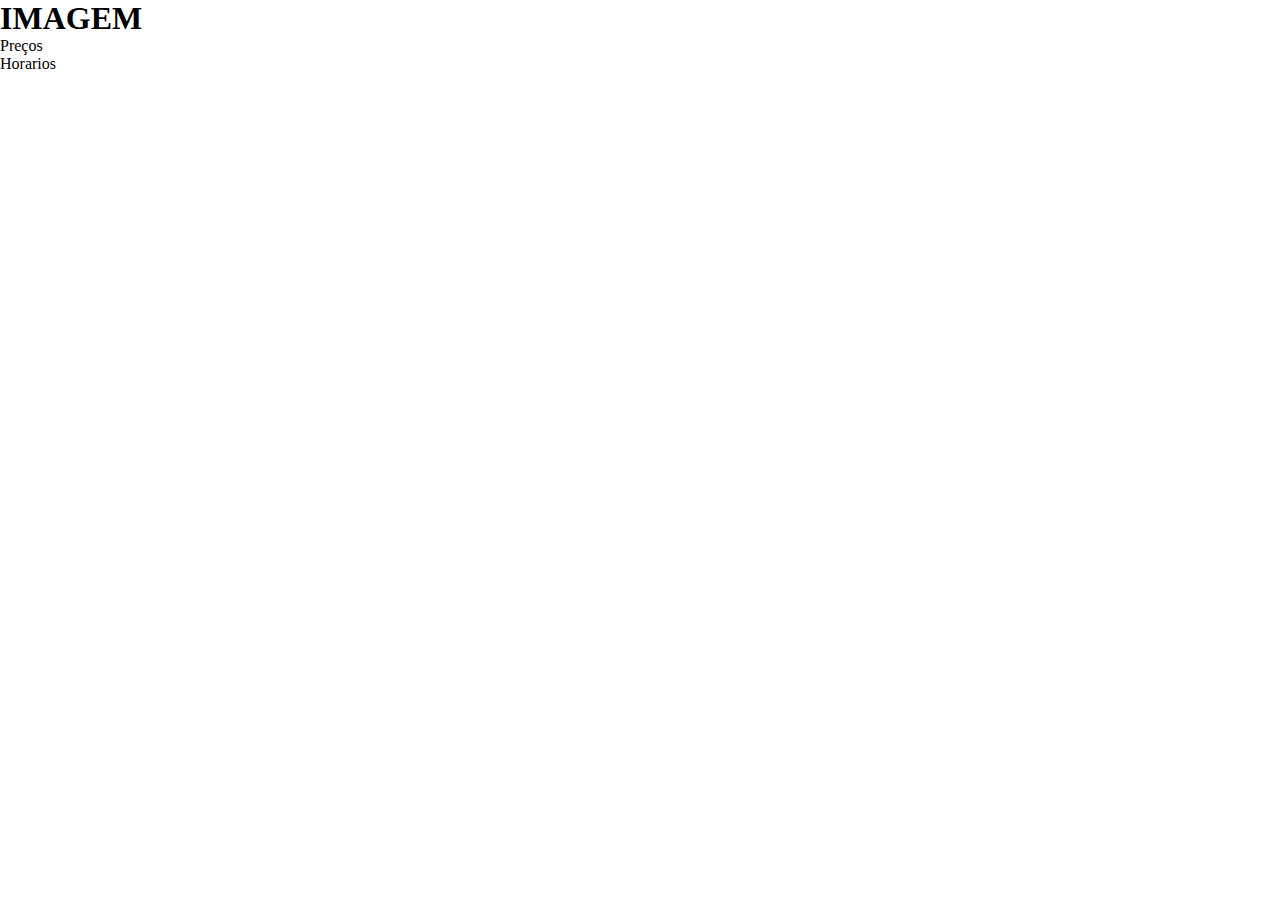
==== Funeraria-do-yorick-main/index.html @ 10b44ee5 "Add files via upload" ====
<!DOCTYPE html>
<html lang="en">
<head>
    <meta charset="UTF-8">
    <meta http-equiv="X-UA-Compatible" content="IE=edge">
    <meta name="viewport" content="width=, initial-scale=1.0">
    <title>Document</title>
    <link rel="stylesheet" type="text/css" href="./estilo.css">
</head>
<body>
    <header class="Funeraria Do Yorick">
<h1>IMAGEM</h1>
    <ul>
    <li>Preços</li>
    <li>Horarios</li>
   </ul>
    </header >

</body>
</html>
---- Funeraria-do-yorick-main/estilo.css ----
*{
	margin: 0;
	padding: 0;
}


.Funeraria Do Yorick(
	display: flex;
	background-color:6D287E ;    


)
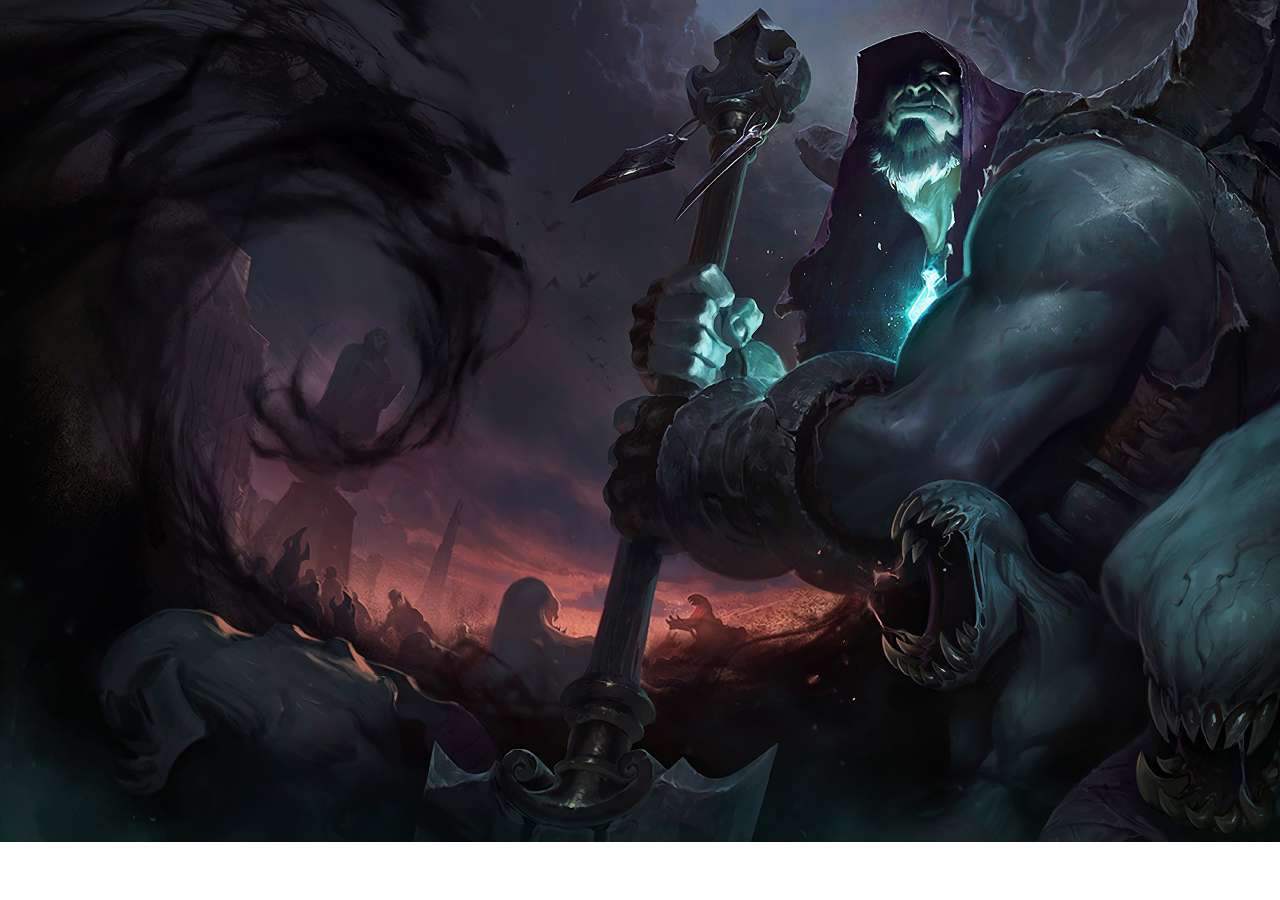
==== commit 091f18d4: "aa" ====
--- a/Funeraria-do-yorick-main/index.html
+++ b/Funeraria-do-yorick-main/index.html
@@ -8,11 +8,11 @@
     <link rel="stylesheet" type="text/css" href="./estilo.css">
 </head>
 <body>
-    <header class="Funeraria Do Yorick">
-<h1>IMAGEM</h1>
-    <ul>
-    <li>Preços</li>
-    <li>Horarios</li>
+    <header class="cabecalho">
+    <img src="./yorick-lol-splash-art-uhdpaper 1.png" alt="a sua unica companhia depois da morte">
+    <ul class="cabecalho-Lista">
+        <li class="cabecalho-Lista__Item">Preços</li>
+        <li class="cabecalho-Lista__Item">Horarios</li>
    </ul>
     </header >
 
--- a/Funeraria-do-yorick-main/estilo.css
+++ b/Funeraria-do-yorick-main/estilo.css
@@ -4,9 +4,19 @@
 }
 
 
-.Funeraria Do Yorick(
+.cabecalho{
 	display: flex;
-	background-color:6D287E ;    
+	background-color: #6D287E;  
+	color: white;  
+	justify-content: space-around;
+	align-items: center;
+}
 
+.cabecalho-Lista__Item{
+	display: inline-block;
+}
 
-)
+.cabecalho-Lista{
+	margin: 50px;
+	font-size: 30px;
+}
